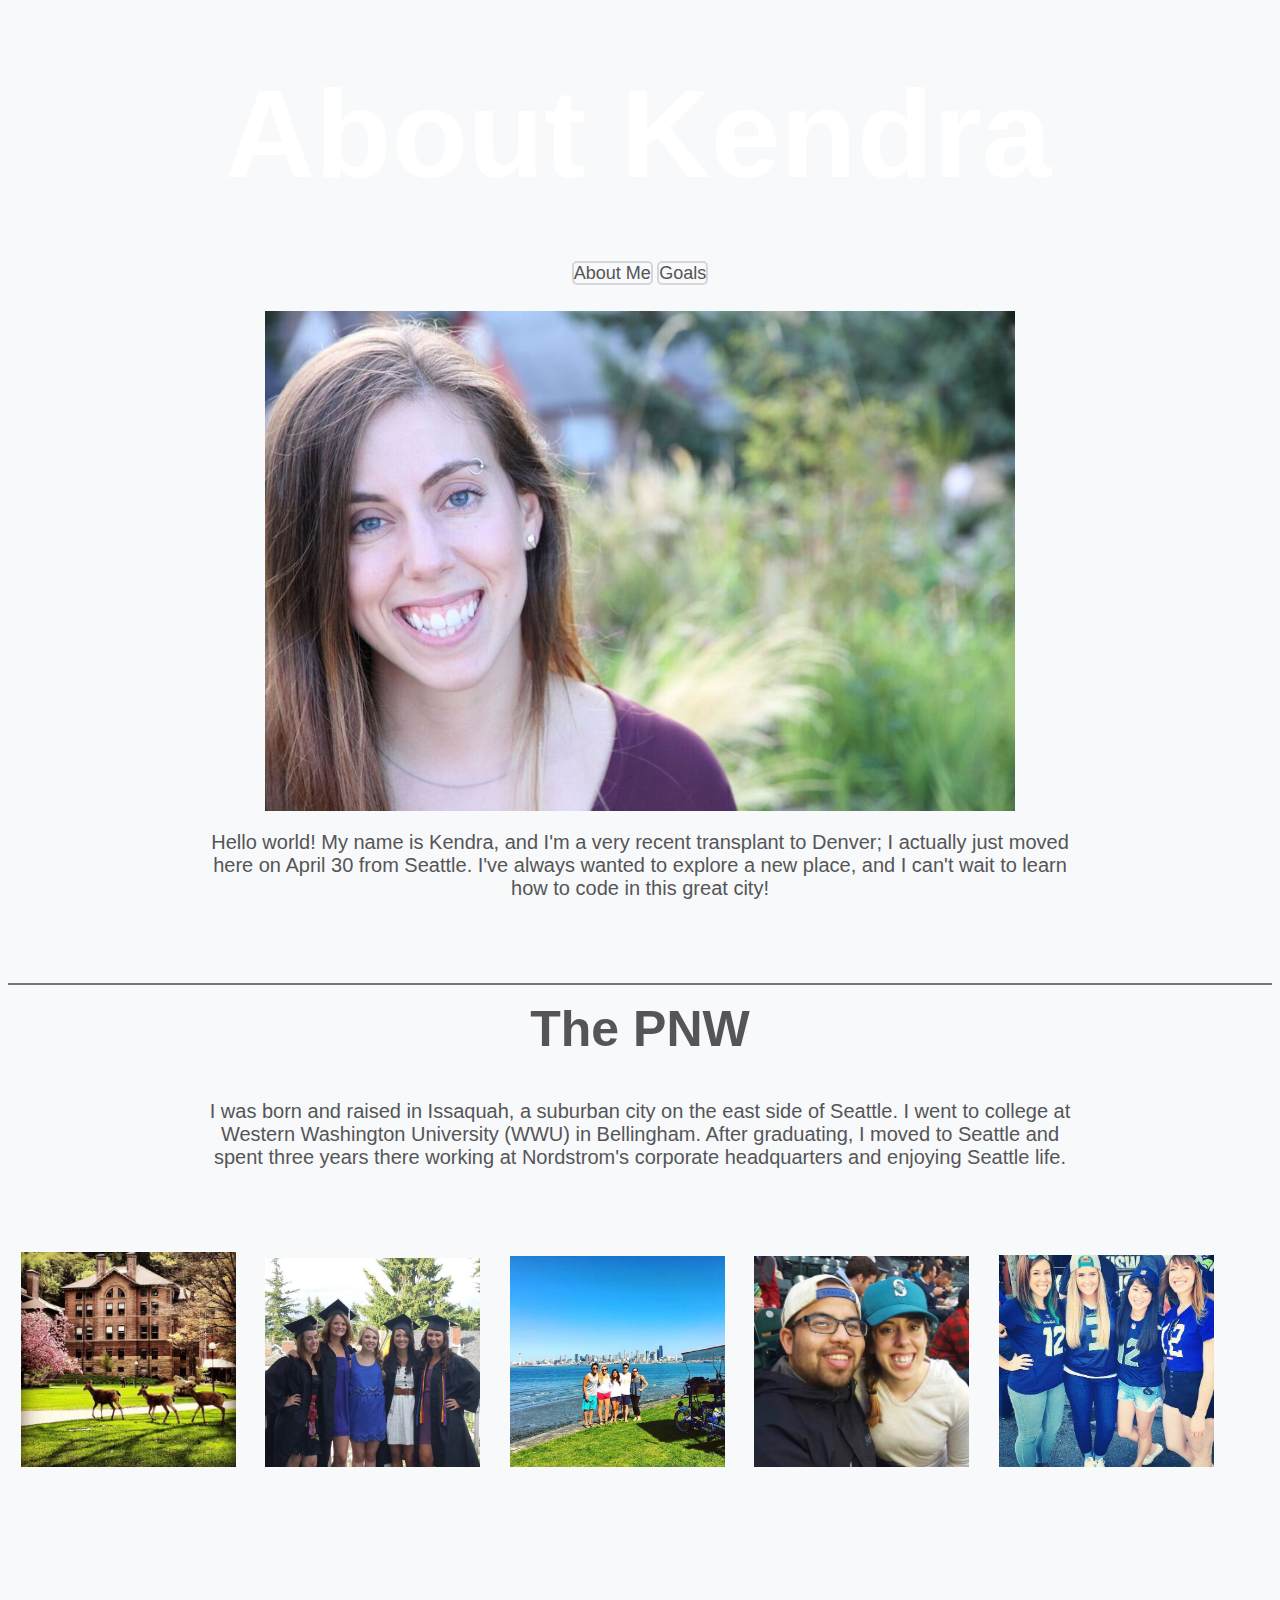
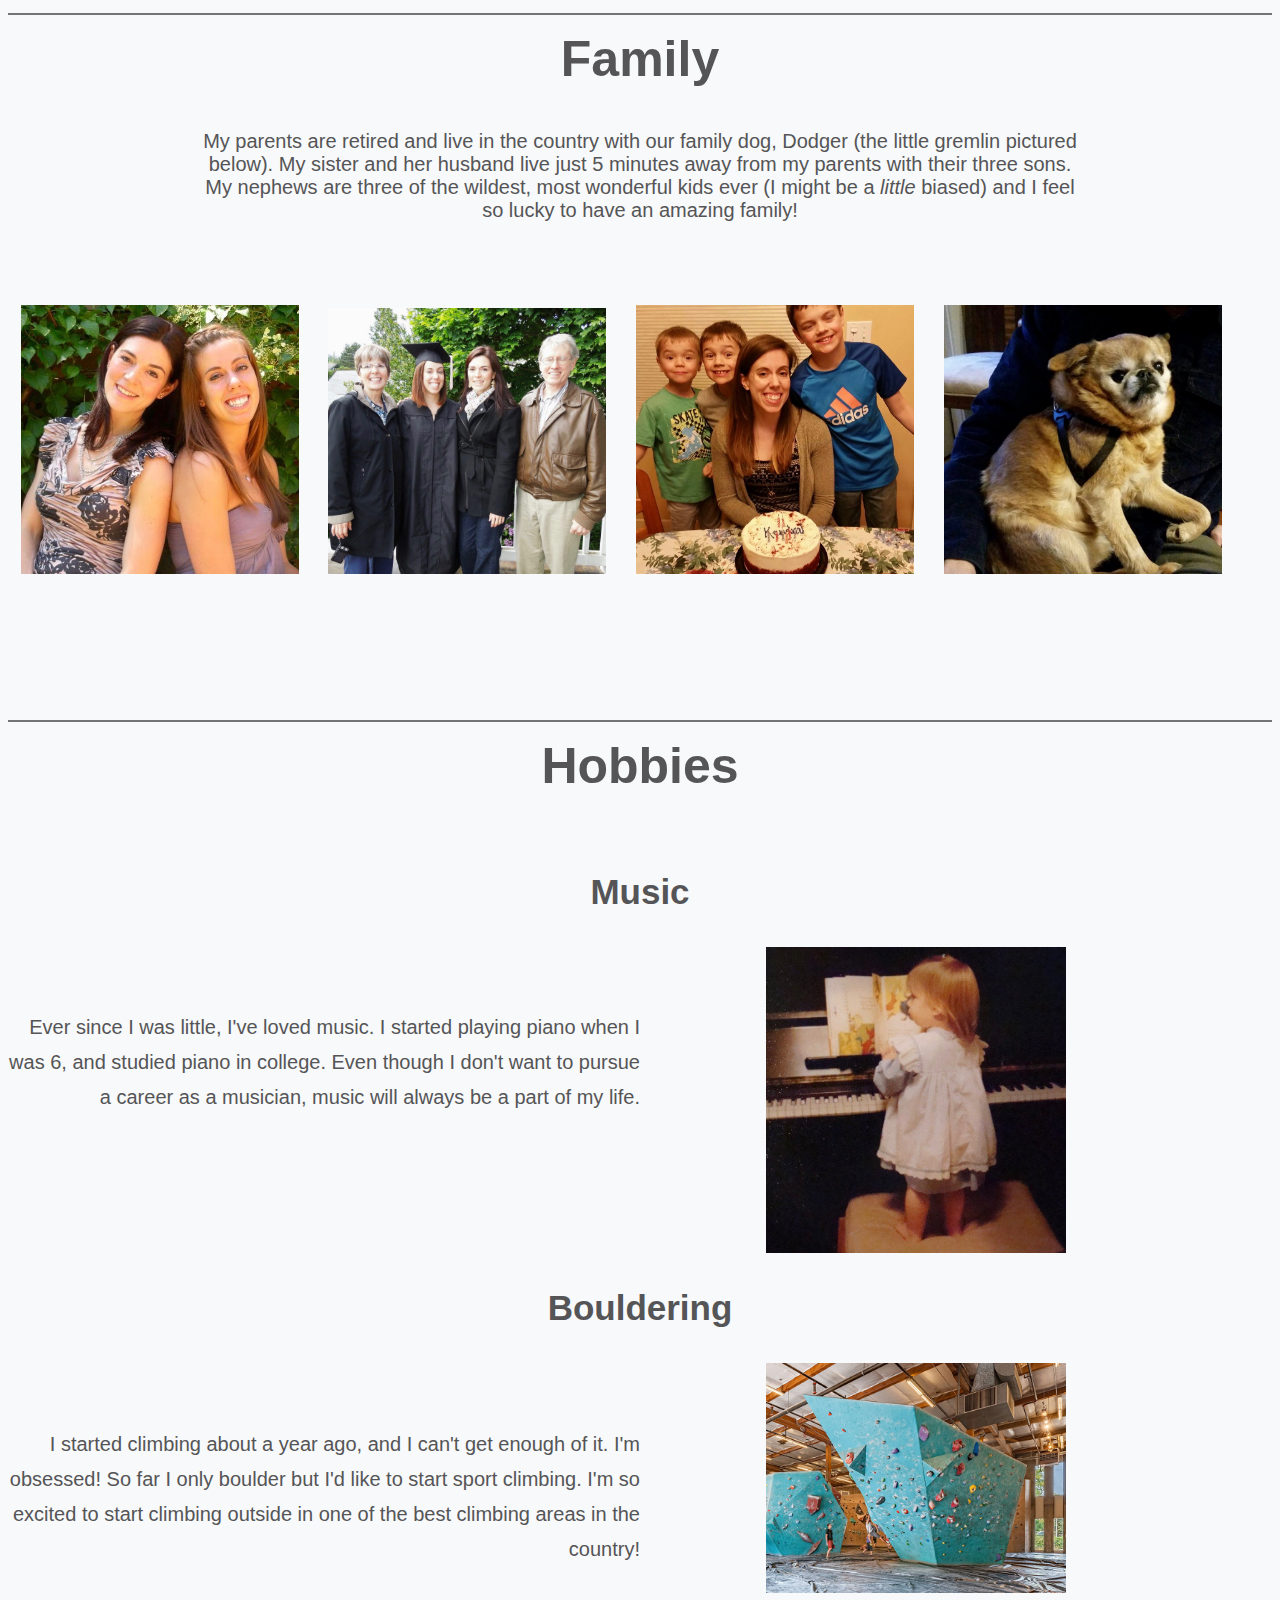
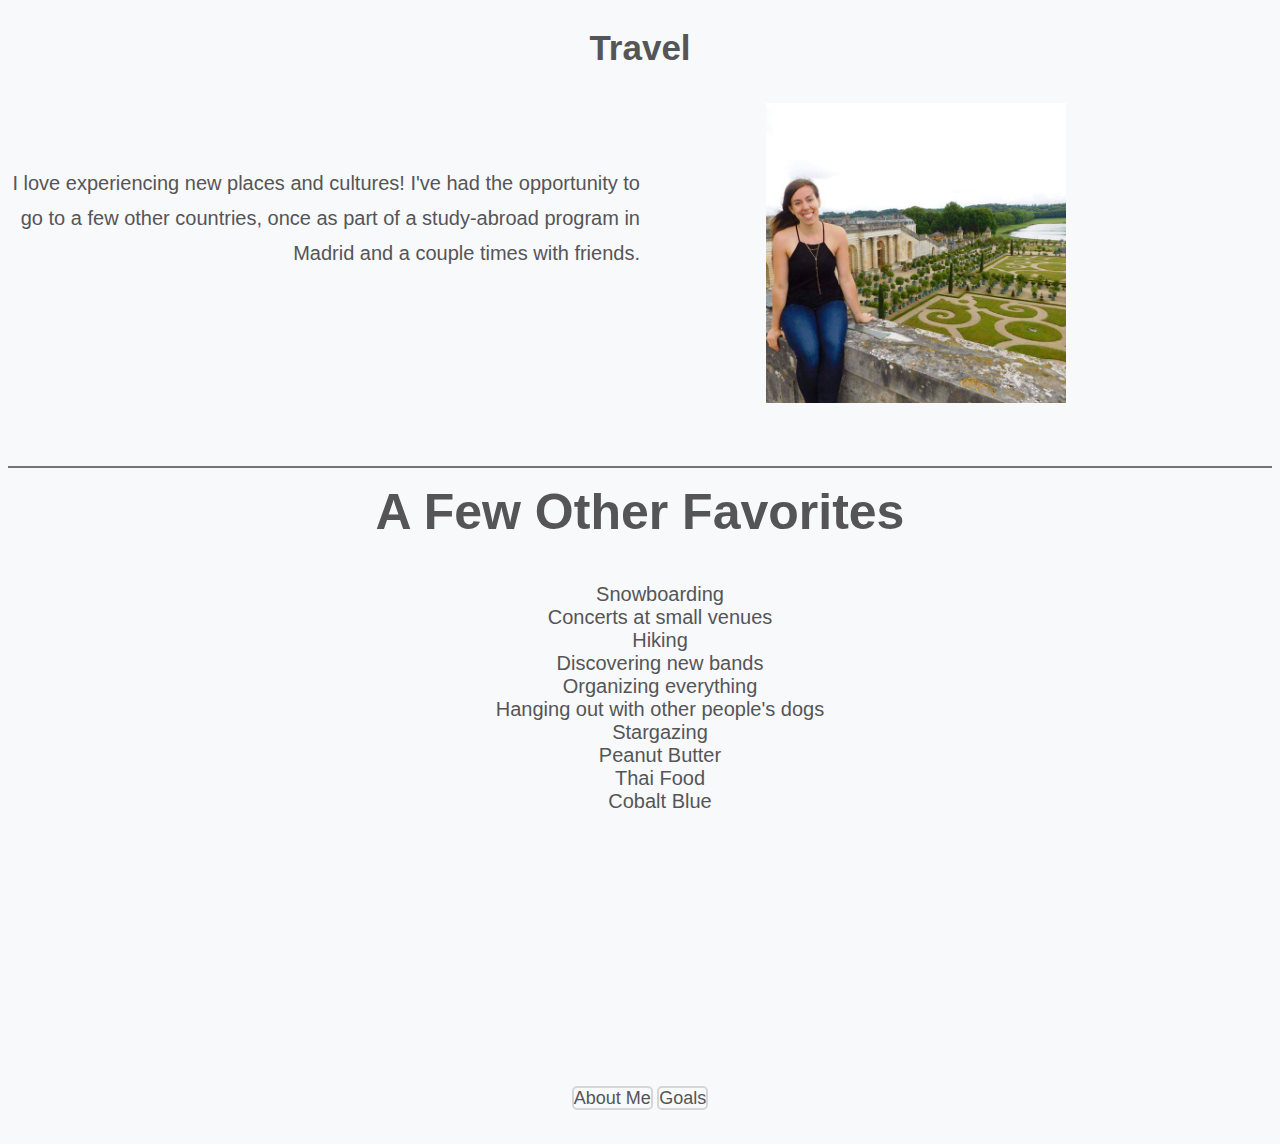
==== index.html @ 4c49a638 "Add Personal-Page files" ====
<!DOCTYPE html>
<html>
  <head>
    <title>About Kendra</title>
    <link rel="stylesheet" type="text/css" href="main.css">
    <meta charset="UTF-8">
  </head>
  <body>
    <div class="jumbotron">
      <h1>About Kendra</h1>
    </div>
    <div class="nav">
        <a class="nav-button" href="index.html">About Me</a>
        <a class="nav-button" href="goals.html">Goals</a>
    </div>
    <div class="container">
      <img id="me" src="photos/Kendra-2015.jpeg" alt="Me"/>
      <p>Hello world! My name is Kendra, and I'm a very recent transplant to <!--
      -->Denver; I actually just moved here on April 30 from Seattle. I've <!--
      -->always wanted to explore a new place, and I can't wait to learn how <!--
      -->to code in this great city!</p>
    </div>
    <div class="container">
      <h2>The PNW</h2>
        <p>I was born and raised in Issaquah, a suburban city on the east side <!--
        -->of Seattle. I went to college at Western Washington University (WWU) in <!--
        -->Bellingham. After graduating, I moved to Seattle and spent three <!--
        -->years there working at Nordstrom's corporate headquarters and enjoying Seattle life.</p>
      <div class="photos">
        <figure class="pnw">
          <img class="pnw-photos" src="photos/wwu-old-main.jpg" alt="WWU"/>
          <figcaption>WWU</figcaption>
        </figure>
        <figure class="pnw">
          <img class="pnw-photos" src="photos/friends-grad.jpg" alt="Graduating from WWU"/>
          <figcaption>Graduating from WWU</figcaption>
        </figure>
        <figure class="pnw">
          <img class="pnw-photos" src="photos/seattle-friends.jpg" alt="Friends in Seattle"/>
          <figcaption>Friends in Seattle</figcaption>
        </figure>
        <figure class="pnw">
          <img class="pnw-photos" src="photos/patrick.jpg" alt="Mariners Pride"/>
          <figcaption>Mariners Pride</figcaption>
        </figure>
        <figure class="pnw">
          <img class="pnw-photos" src="photos/seattle-hawks.jpg" alt="Go Hawks!"/>
          <figcaption>Go Hawks!</figcaption>
        </figure>
      </div>
    </div>
      <div class="container">
        <h2>Family</h2>
          <p>My parents are retired and live in the country <!--
          -->with our family dog, Dodger (the little gremlin pictured below). <!--
          -->My sister and her husband live just 5 minutes away from my parents <!--
          -->with their three sons. My nephews are three of the wildest, most <!--
          -->wonderful kids ever (I might be a <em>little</em> biased) and I <!--
          -->feel so lucky to have an amazing family!</p>
          <div class="photos">
              <figure class="fam">
                <img class="fam-photos" src="photos/fam-sid.jpg" alt="My Sister and I"/>
                <figcaption>My sister and I</figcaption>
              </figure>
              <figure class="fam">
                <img class="fam-photos" src="photos/fam-grad.jpg" alt="Celebrating"/>
                <figcaption>The fam celebrating graduation</figcaption>
              </figure>
              <figure class="fam">
                <img class="fam-photos" src="photos/fam-boys.jpg" alt="Nephews"/>
                <figcaption>My nephews</figcaption>
              </figure>
              <figure class="fam">
                <img class="fam-photos" src="photos/dodger.jpg" alt="Dodger"/>
                <figcaption>Dodger the Gremlin dog</figcaption>
              </figure>
            </div>
          </div>
    <div class="container">
      <h2>Hobbies</h2>
        <h3>Music</h3>
          <div class="hobby">Ever since I was little, I've loved music. I started playing <!--
          -->piano when I was 6, and studied piano in college. Even though <!--
          -->I don't want to pursue a career as a musician, music will always <!--
          -->be a part of my life.
          </div>
          <img class="hobby-photos" id="piano-baby" src="photos/piano-baby.jpg" alt="Music"/>
        <h3>Bouldering</h3>
          <div class="hobby">I started climbing about a year ago, and I can't get enough of <!--
          -->it. I'm obsessed! So far I only boulder but I'd like to start <!--
          -->sport climbing. I'm so excited to start climbing outside in <!--
          -->one of the best climbing areas in the country!
          </div>
          <img class="hobby-photos" src="photos/bouldering.jpg" alt="Bouldering"/>
        <h3>Travel</h3>
          <div class="hobby">I love experiencing new places and cultures! I've had the <!--
          -->opportunity to go to a few other countries, once as part of <!--
          -->a study-abroad program in Madrid and a couple times with friends.
          </div>
          <img class="hobby-photos" src="photos/travel.jpg" alt="Travel"/>
    </div>
    <div class="container">
    <h2>A Few Other Favorites</h2>
      <ul>
        <li>Snowboarding</li>
        <li>Concerts at small venues</li>
        <li>Hiking</li>
        <li>Discovering new bands</li>
        <li>Organizing everything</li>
        <li>Hanging out with other people's dogs</li>
        <li>Stargazing</li>
        <li>Peanut Butter</li>
        <li>Thai Food</li>
        <li>Cobalt Blue</li>
      </ul>
    </div>
    <div class="nav">
      <a class="nav-button" href="index.html">About Me</a>
      <a class="nav-button" href="goals.html">Goals</a>
    </div>
    <script src="jquery-1.12.3.js"></script>
    <script src="main.js"></script>
  </body>
</html>
---- main.css ----
* {
  font-family: Calibri, Candara, Segoe, Segoe UI, Optima, Arial, sans-serif;
  color: #555557;
  background-color: #f8f9fa;
}

h1 {
  text-align: center;
  font-size: 125px;
  color: white;
  margin-top: 5%;
  background: none;
}

.container {
  position: relative;
  width: 100%;
  float: left;
  margin-top: 0;
}

.jumbotron {
  background-image: url(http://img10.deviantart.net/b812/i/2005/059/b/f/seattle_skyline_panorama_by_goletaal.jpg);
  z-index: 10;
  position: fixed;
  width: 100%;
  height: 250px;
  margin-left: -10px;
  margin-top: -10px;
  border-bottom: 10px solid;
  border-color: #f8f9fa;
}

.nav {
  display: inline-block;
  position: relative;
  text-align: center;
  z-index: 9;
  margin-top: 255px;
  width: 100%;
  height: 40px;
  border-bottom: 8px solid;
  border-color: #f8f9fa;
}

.nav-button {
  display: inline;
  width: 100px;
  border: 2px solid #d6d6d9;
  border-radius: 5px;
  background-color: #f8f9fa;
  font-size: 18px;
}

a {
  text-decoration: none;
}

#me {
  display: block;
  margin: auto;
  height: 500px;
}

h2 {
  text-align: center;
  font-size: 50px;
  border-top: 2px solid #747475;
  padding-top: 15px;
  margin-top: 5%;
}

h3 {
  font-size: 35px;
}

p {
  text-align: center;
  font-size: 20px;
  margin-left: 15%;
  margin-right: 15%;
}

figure {
  display: inline-block;
  padding-top: 5%;
  padding-bottom: 5%;
  margin-left: 0;
  margin-right: 0;
  margin-top: 0;
}

figcaption {
  text-align: center;
  display: none;
}

.pnw {
  width: 17%;
  margin-left: 1%;
  margin-right: 1%;
}

.pnw-photos {
  width: 100%;
}

.fam {
  width: 22%;
  margin-left: 1%;
  margin-right: 1%;
}

.fam-photos {
  width: 100%;
}

.hobby {
  display: block;
  width: 50%;
  position: relative;
  float: left;
  line-height: 35px;
  font-size: 20px;
  margin-top: 5%;
  text-align: right;
  overflow: hidden;
}

.hobby-photos {
  display: block;
  width: 50%;
  position: relative;
  float: left;
  margin-left: 10%;
  max-width: 300px;
}

h3 {
  text-align: center;
  width: 100%;
  position: relative;
  float: left;
}

ul {
  list-style-type: none;
  text-align: center;
  font-size: 20px;
}

@media (max-width: 800px) {
  h1 {
    font-size: 70px;
  }
  .hobby, .hobby-photos, .pnw {
    width: 100%;
  }
}
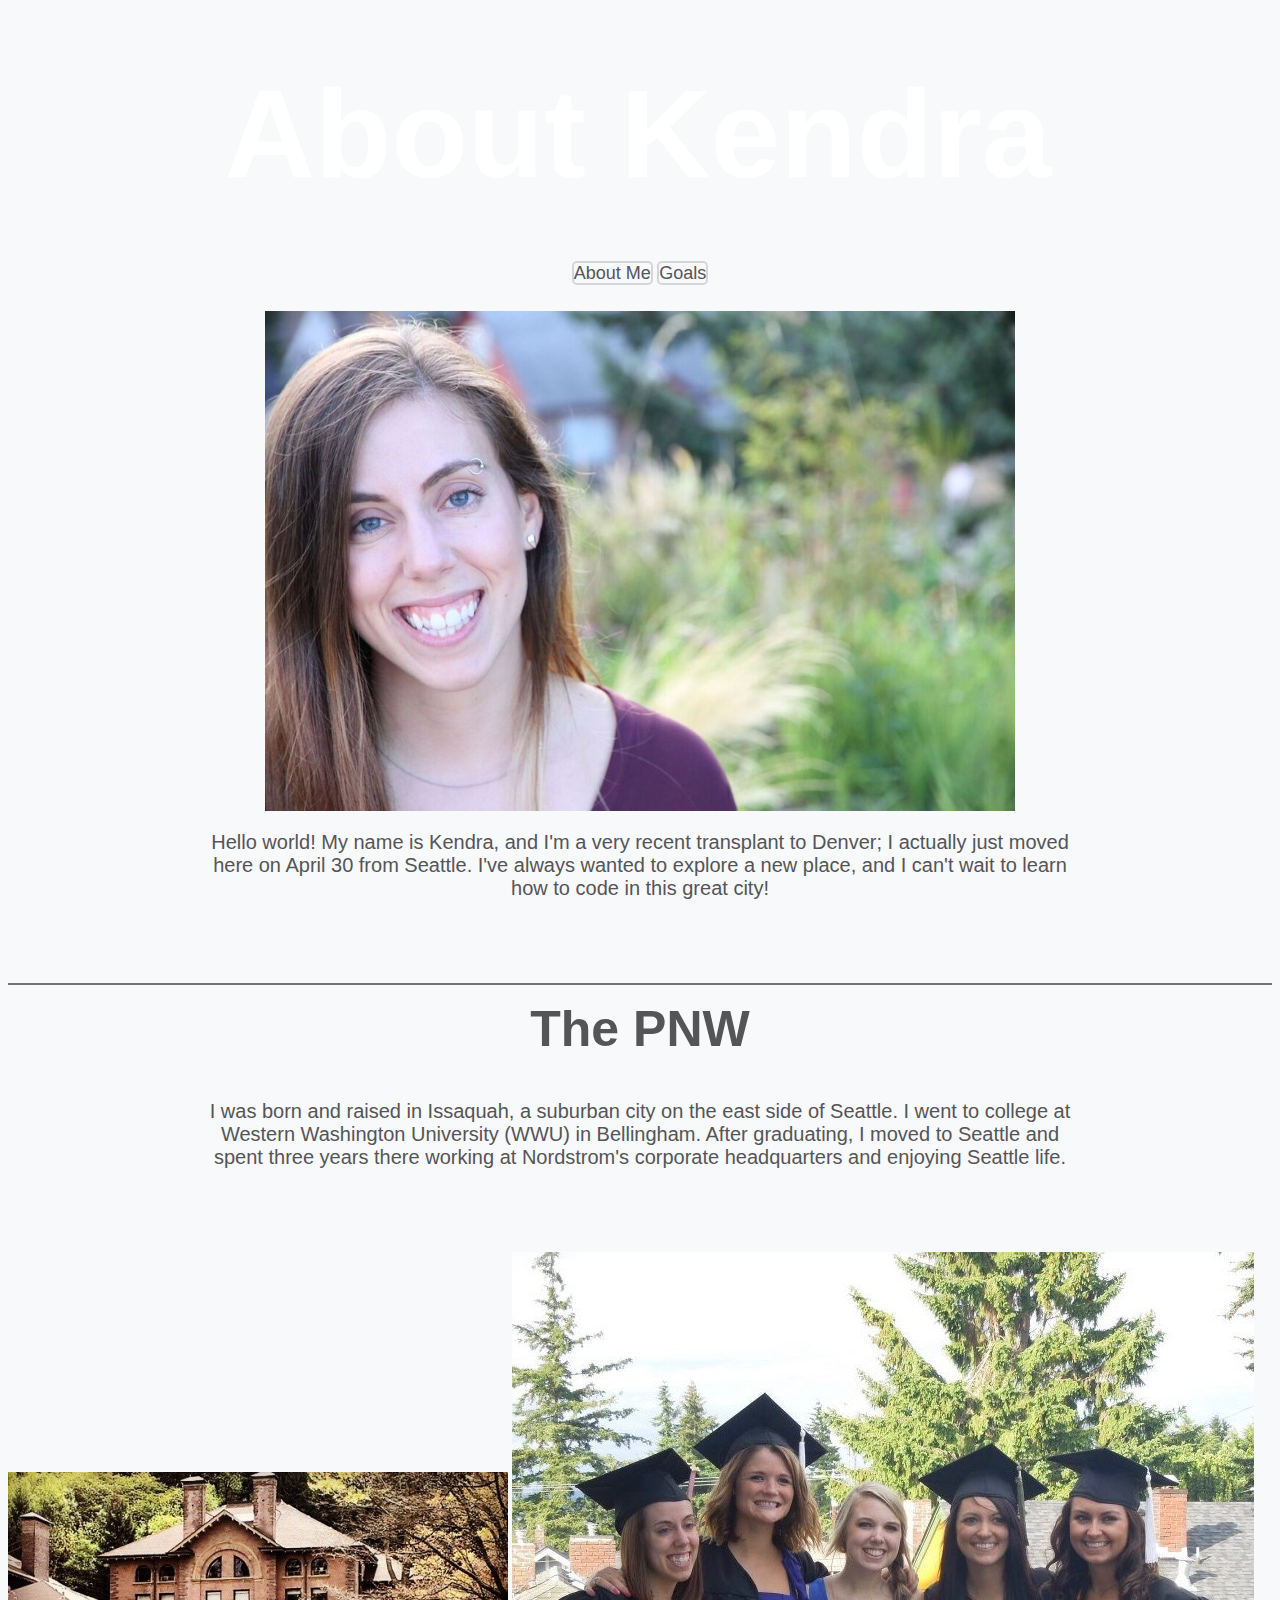
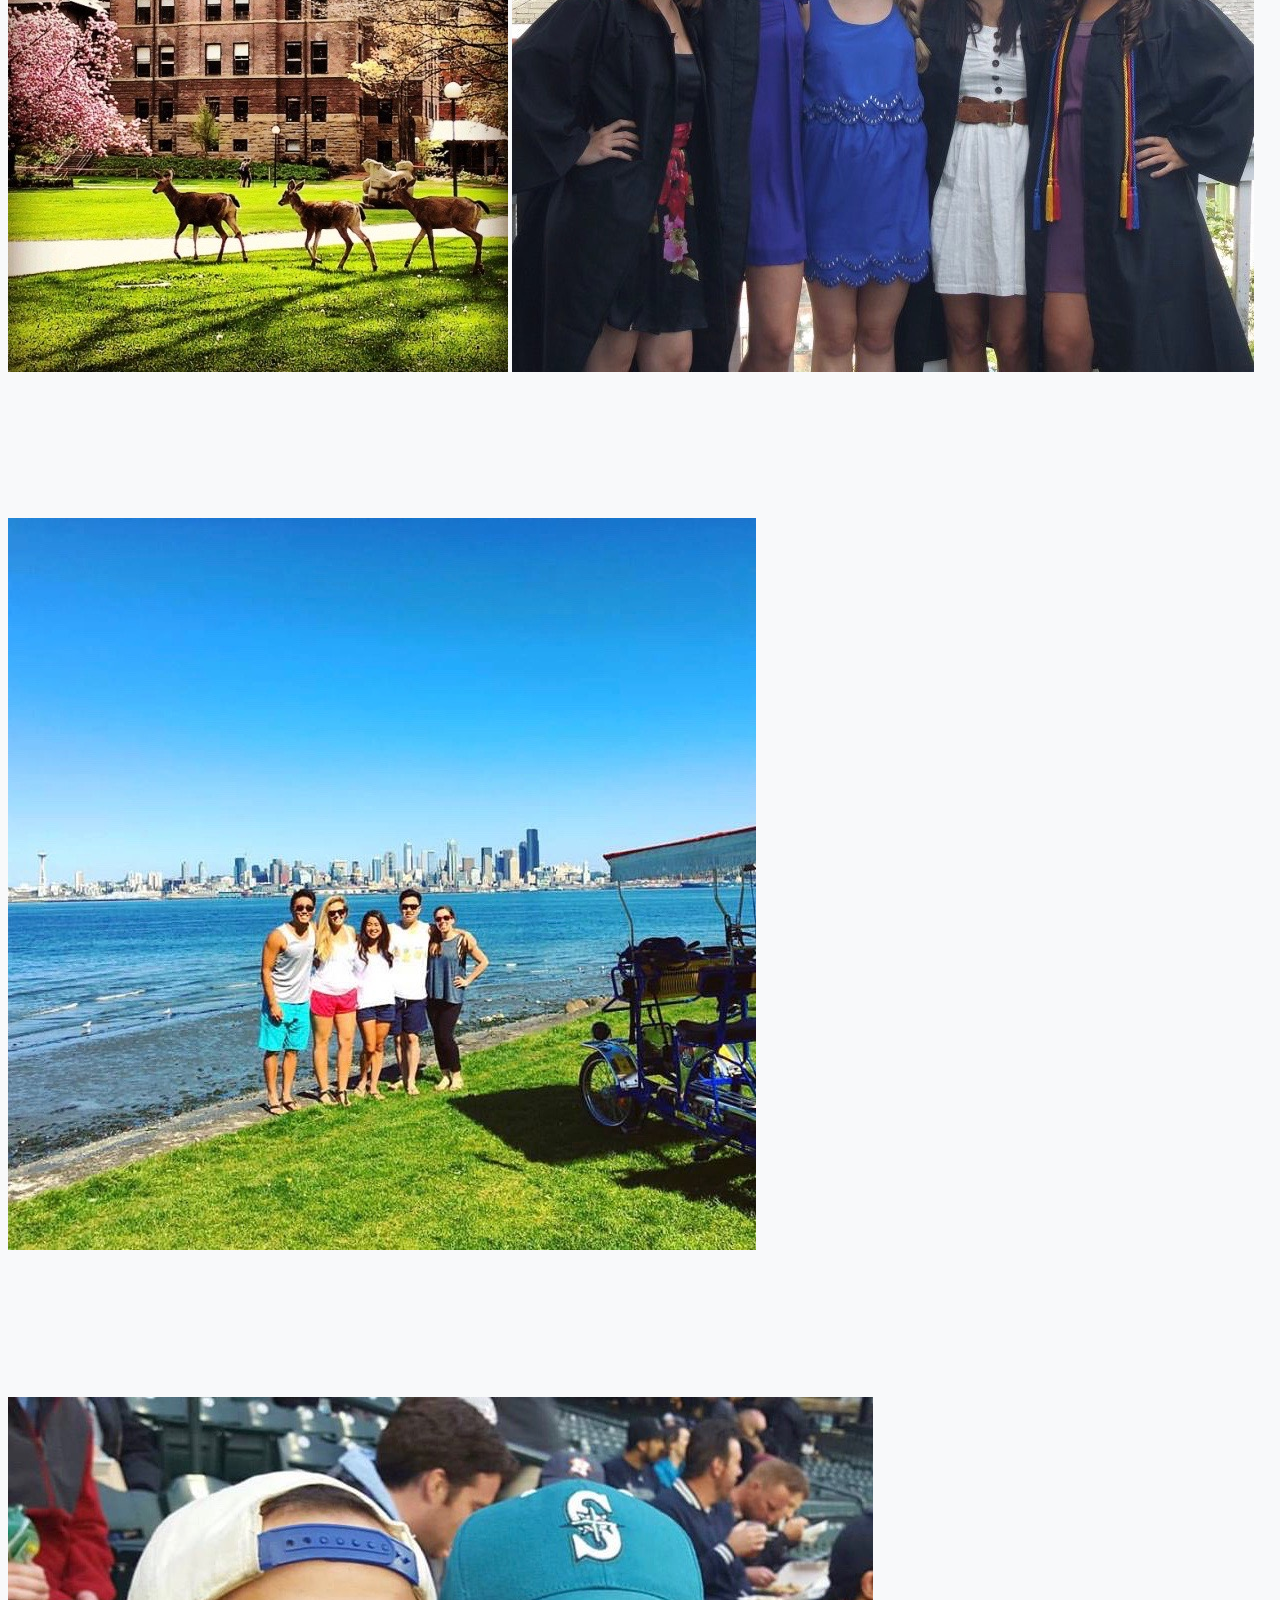
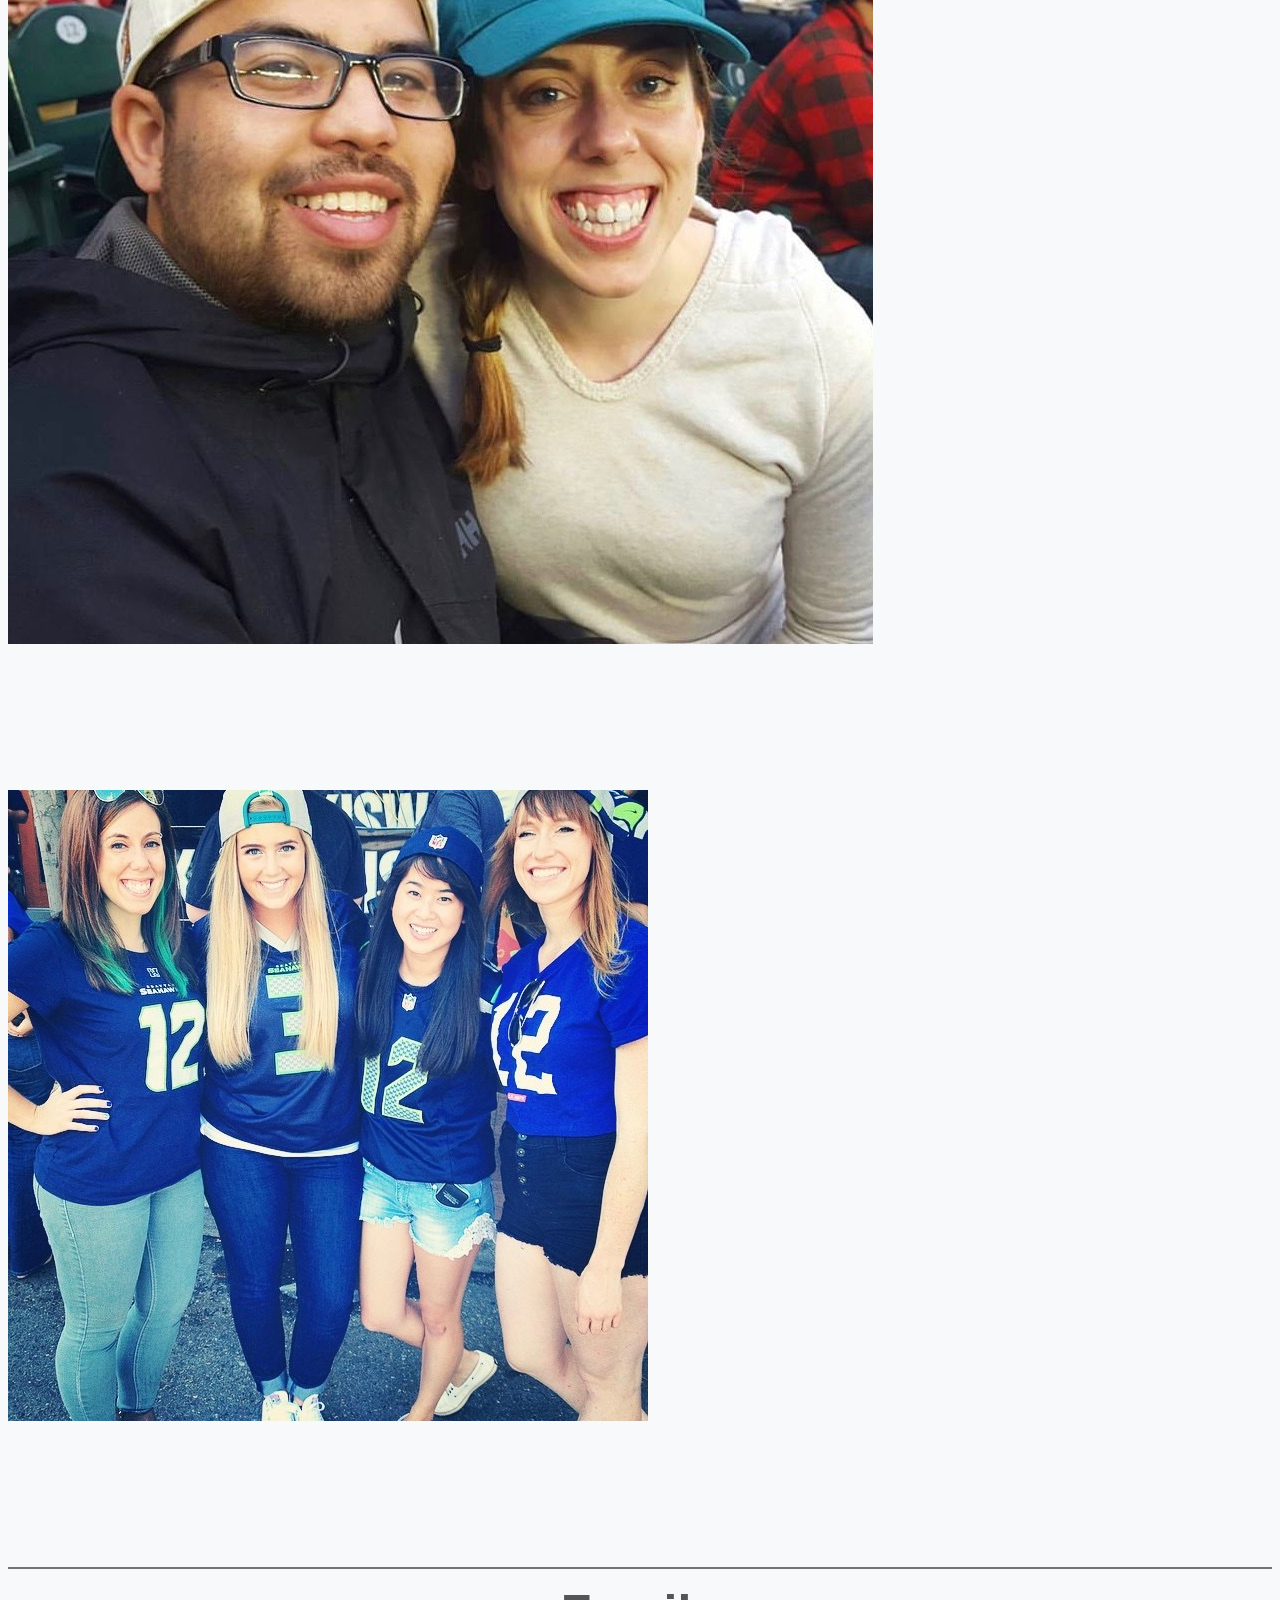
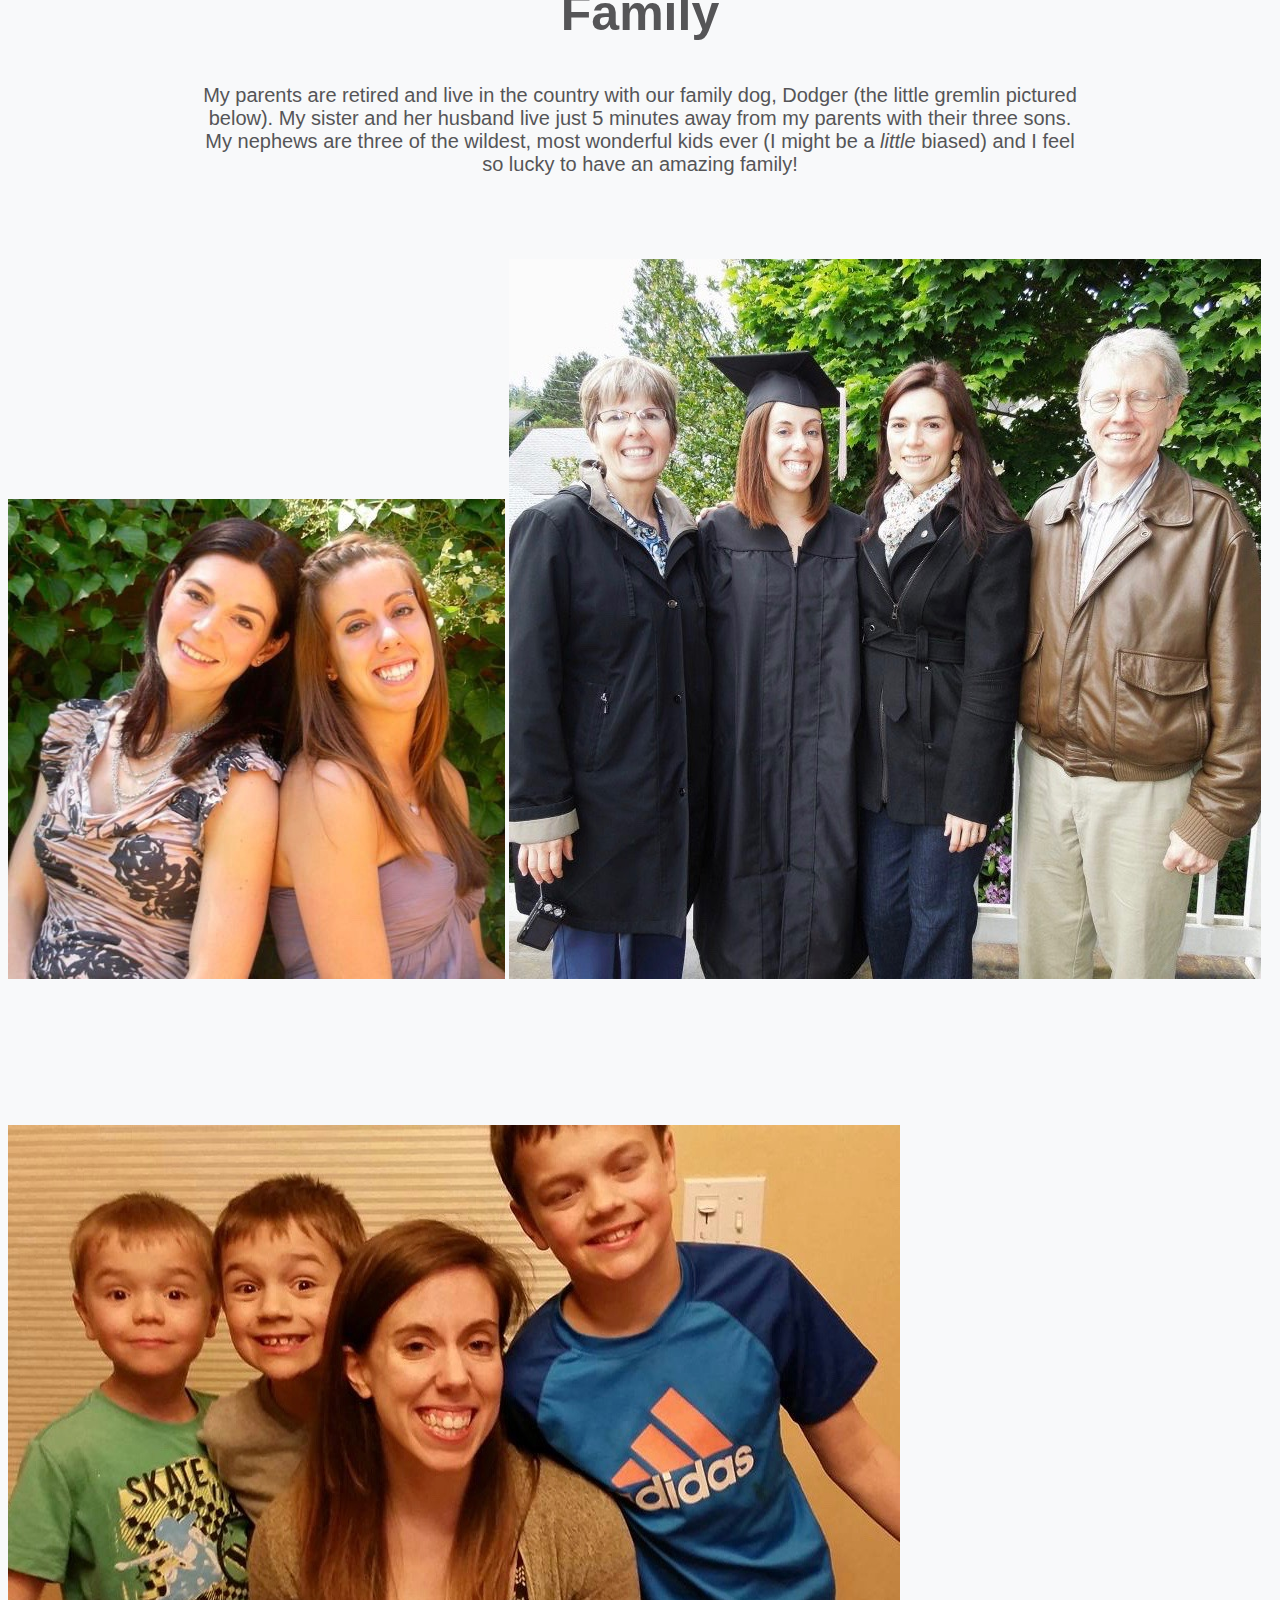
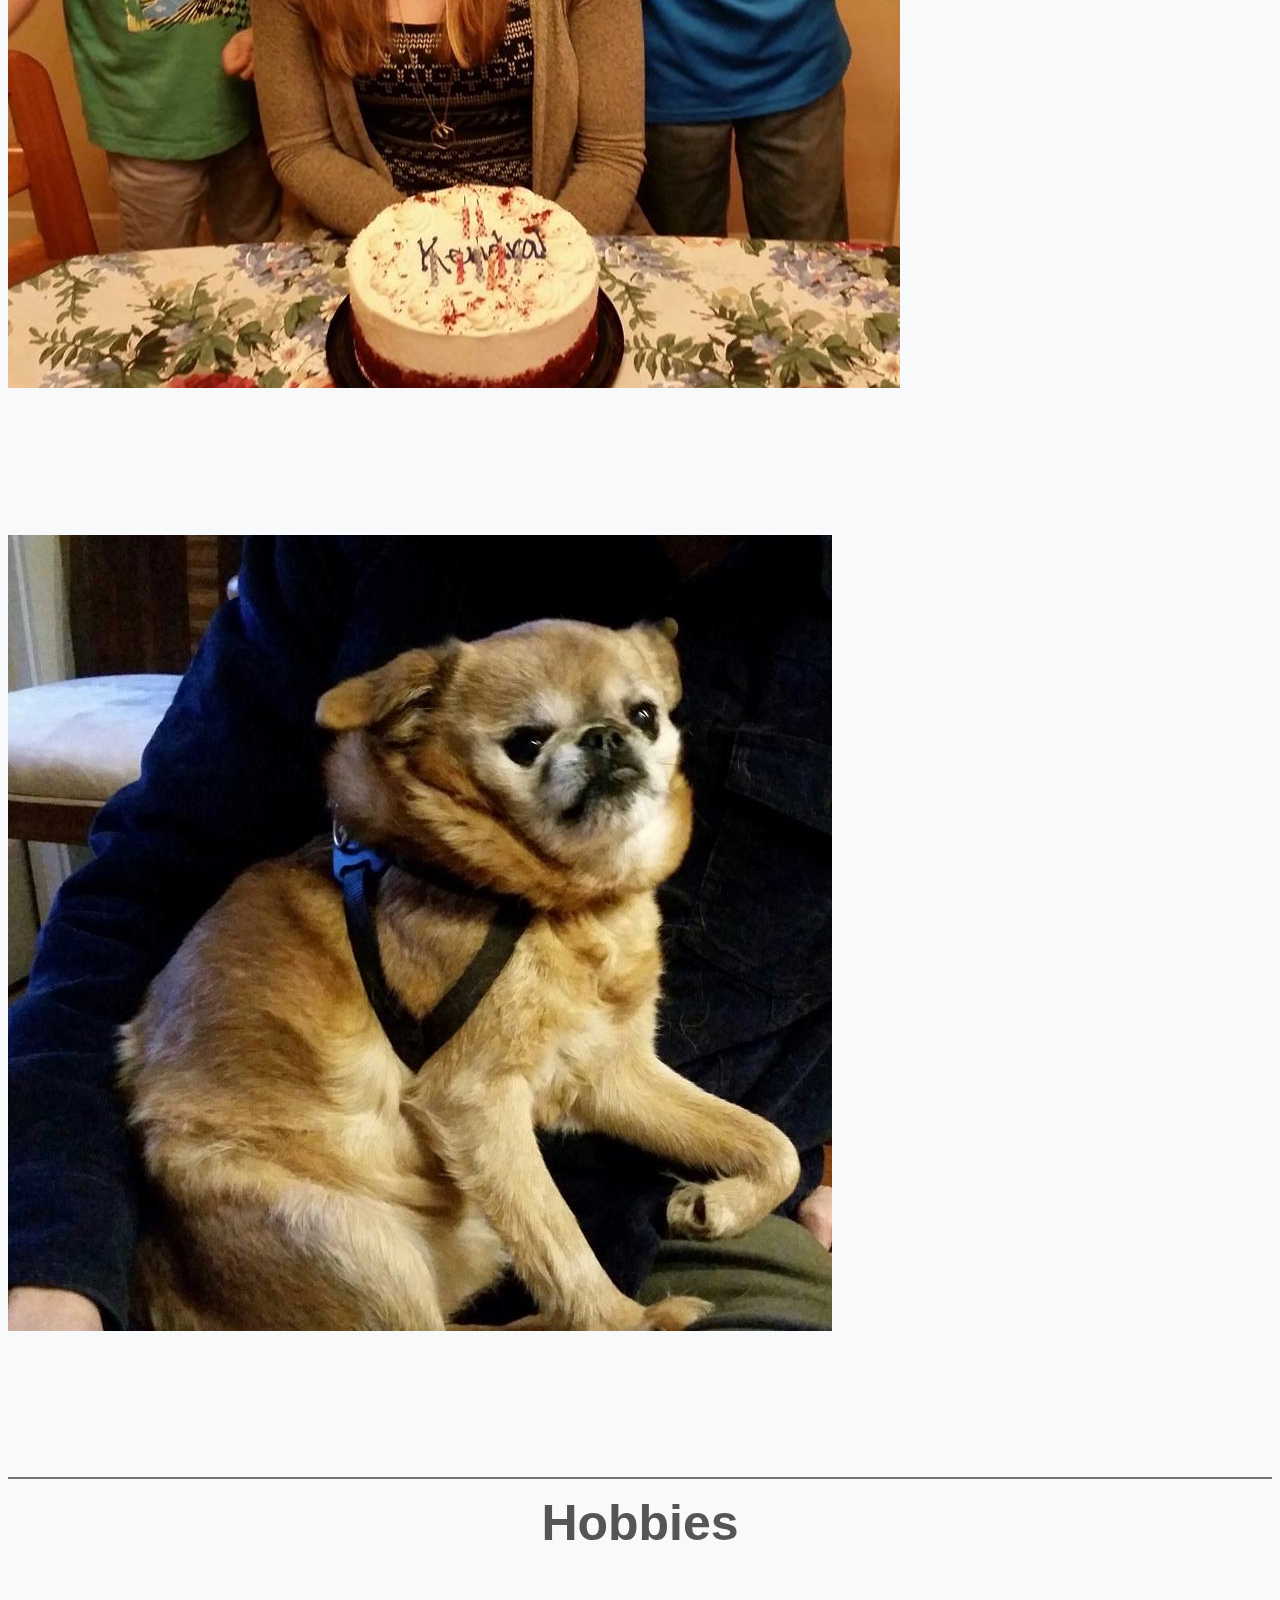
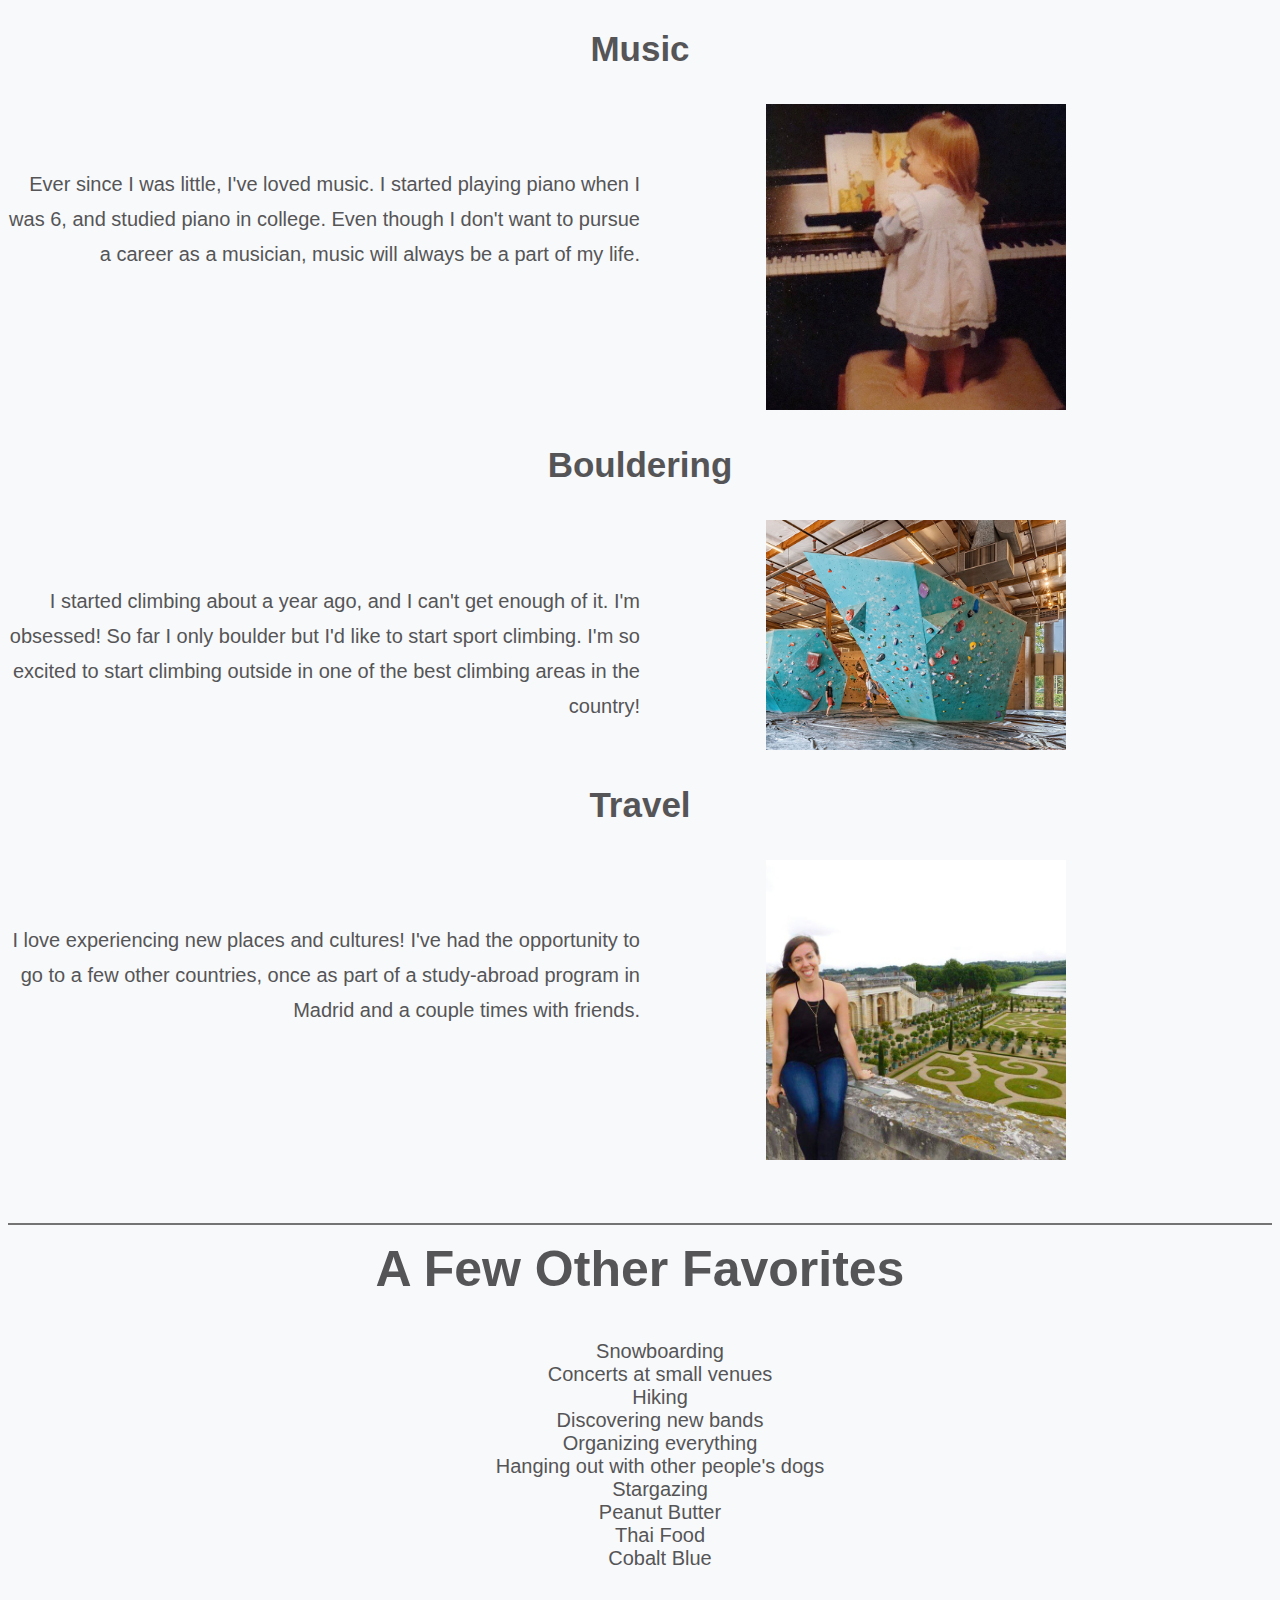
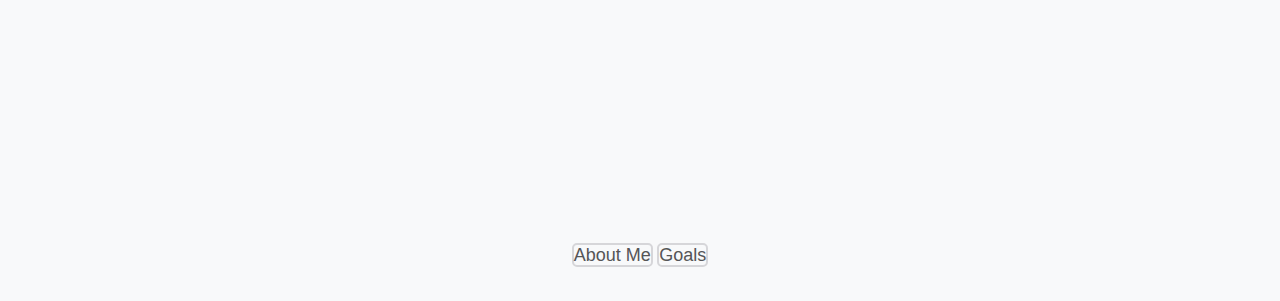
==== commit 37c8dd49: "Update jQuery" ====
--- a/index.html
+++ b/index.html
@@ -4,6 +4,8 @@
     <title>About Kendra</title>
     <link rel="stylesheet" type="text/css" href="main.css">
     <meta charset="UTF-8">
+    <script src="jquery-1.12.3.js"></script>
+    <link rel="stylesheet" type="text/javascript" href="main.js">
   </head>
   <body>
     <div class="jumbotron">
@@ -27,25 +29,25 @@
         -->Bellingham. After graduating, I moved to Seattle and spent three <!--
         -->years there working at Nordstrom's corporate headquarters and enjoying Seattle life.</p>
       <div class="photos">
-        <figure class="pnw">
+        <figure>
           <img class="pnw-photos" src="photos/wwu-old-main.jpg" alt="WWU"/>
-          <figcaption>WWU</figcaption>
+          <figcaption class="pnwcap">WWU</figcaption>
         </figure>
-        <figure class="pnw">
+        <figure>
           <img class="pnw-photos" src="photos/friends-grad.jpg" alt="Graduating from WWU"/>
-          <figcaption>Graduating from WWU</figcaption>
+          <figcaption class="pnwcap">Graduating from WWU</figcaption>
         </figure>
-        <figure class="pnw">
+        <figure>
           <img class="pnw-photos" src="photos/seattle-friends.jpg" alt="Friends in Seattle"/>
-          <figcaption>Friends in Seattle</figcaption>
+          <figcaption class="pnwcap">Friends in Seattle</figcaption>
         </figure>
-        <figure class="pnw">
+        <figure>
           <img class="pnw-photos" src="photos/patrick.jpg" alt="Mariners Pride"/>
-          <figcaption>Mariners Pride</figcaption>
+          <figcaption class="pnwcap">Mariners Pride</figcaption>
         </figure>
-        <figure class="pnw">
+        <figure>
           <img class="pnw-photos" src="photos/seattle-hawks.jpg" alt="Go Hawks!"/>
-          <figcaption>Go Hawks!</figcaption>
+          <figcaption class="pnwcap">Go Hawks!</figcaption>
         </figure>
       </div>
     </div>
@@ -58,19 +60,19 @@
           -->wonderful kids ever (I might be a <em>little</em> biased) and I <!--
           -->feel so lucky to have an amazing family!</p>
           <div class="photos">
-              <figure class="fam">
+              <figure>
                 <img class="fam-photos" src="photos/fam-sid.jpg" alt="My Sister and I"/>
                 <figcaption>My sister and I</figcaption>
               </figure>
-              <figure class="fam">
+              <figure>
                 <img class="fam-photos" src="photos/fam-grad.jpg" alt="Celebrating"/>
                 <figcaption>The fam celebrating graduation</figcaption>
               </figure>
-              <figure class="fam">
+              <figure>
                 <img class="fam-photos" src="photos/fam-boys.jpg" alt="Nephews"/>
                 <figcaption>My nephews</figcaption>
               </figure>
-              <figure class="fam">
+              <figure>
                 <img class="fam-photos" src="photos/dodger.jpg" alt="Dodger"/>
                 <figcaption>Dodger the Gremlin dog</figcaption>
               </figure>
@@ -84,7 +86,7 @@
           -->I don't want to pursue a career as a musician, music will always <!--
           -->be a part of my life.
           </div>
-          <img class="hobby-photos" id="piano-baby" src="photos/piano-baby.jpg" alt="Music"/>
+          <img class="hobby-photos" src="photos/piano-baby.jpg" alt="Music"/>
         <h3>Bouldering</h3>
           <div class="hobby">I started climbing about a year ago, and I can't get enough of <!--
           -->it. I'm obsessed! So far I only boulder but I'd like to start <!--
@@ -118,7 +120,5 @@
       <a class="nav-button" href="index.html">About Me</a>
       <a class="nav-button" href="goals.html">Goals</a>
     </div>
-    <script src="jquery-1.12.3.js"></script>
-    <script src="main.js"></script>
   </body>
 </html>
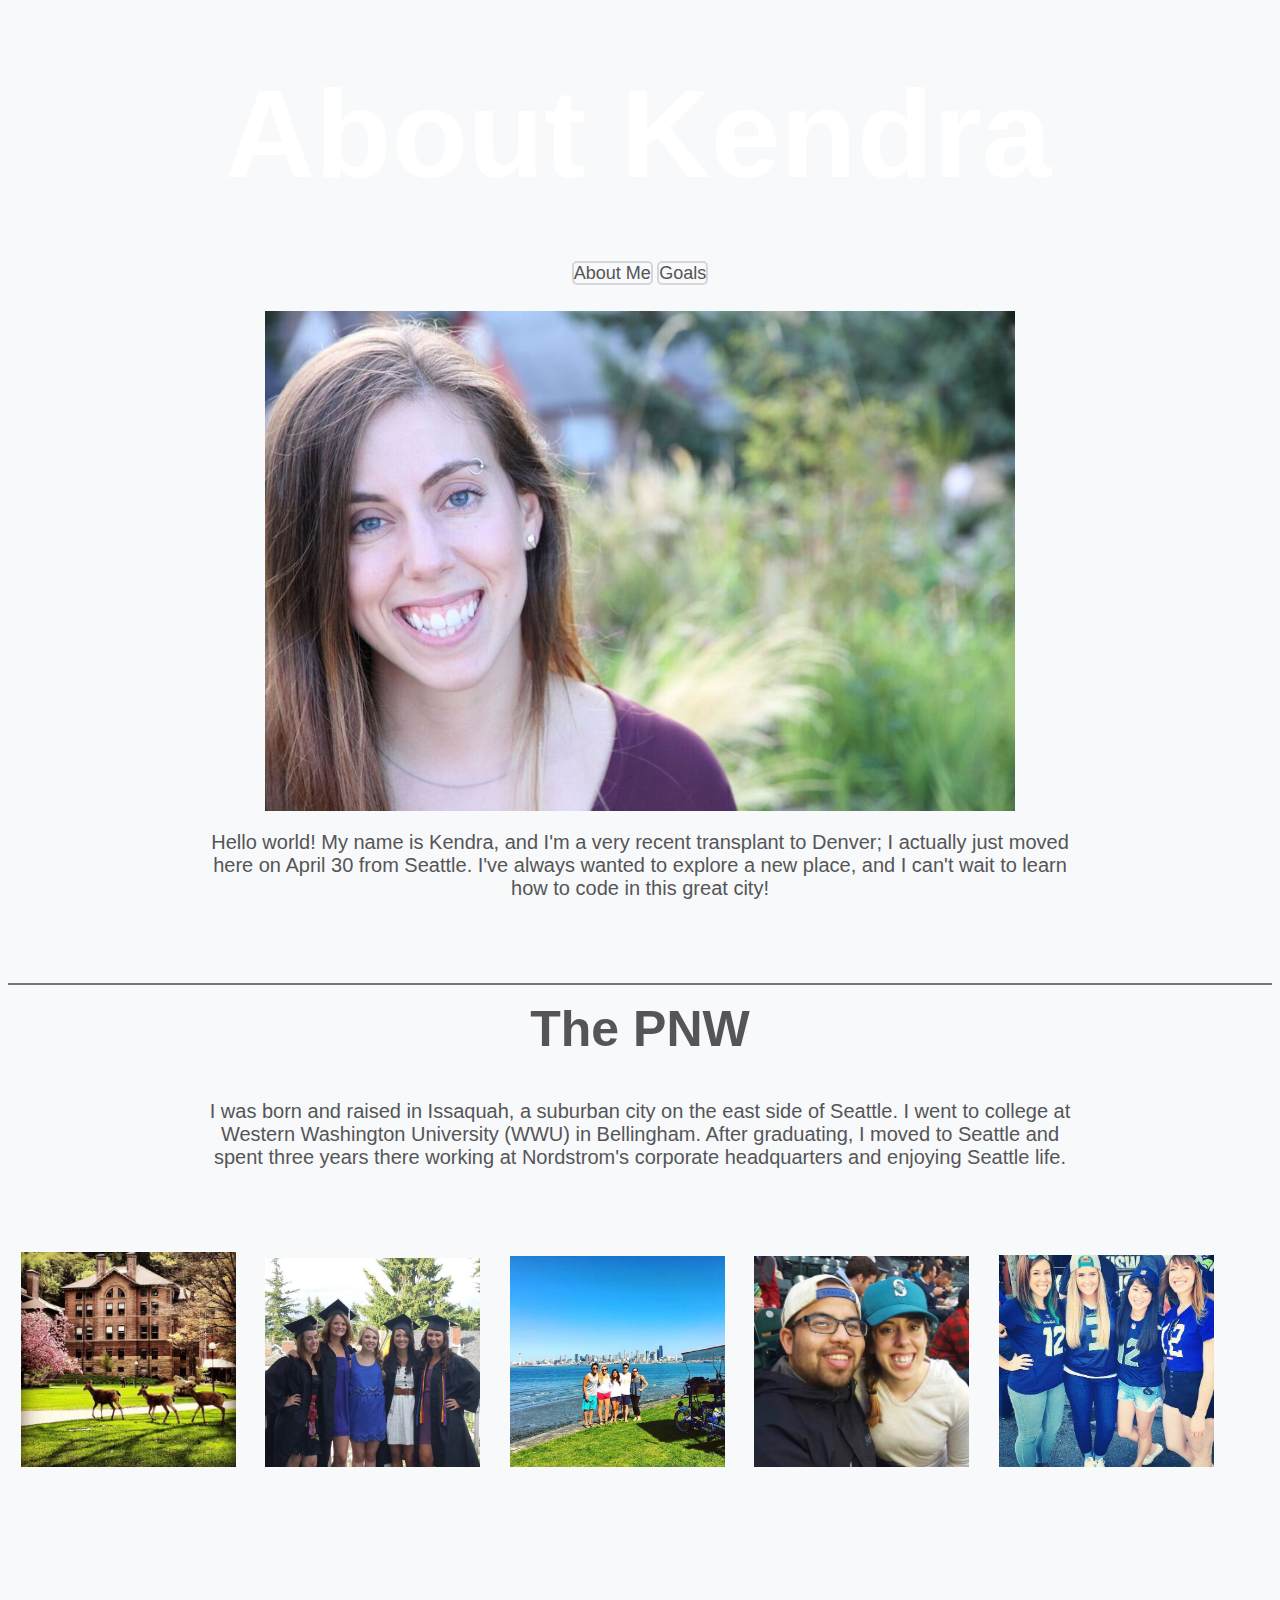
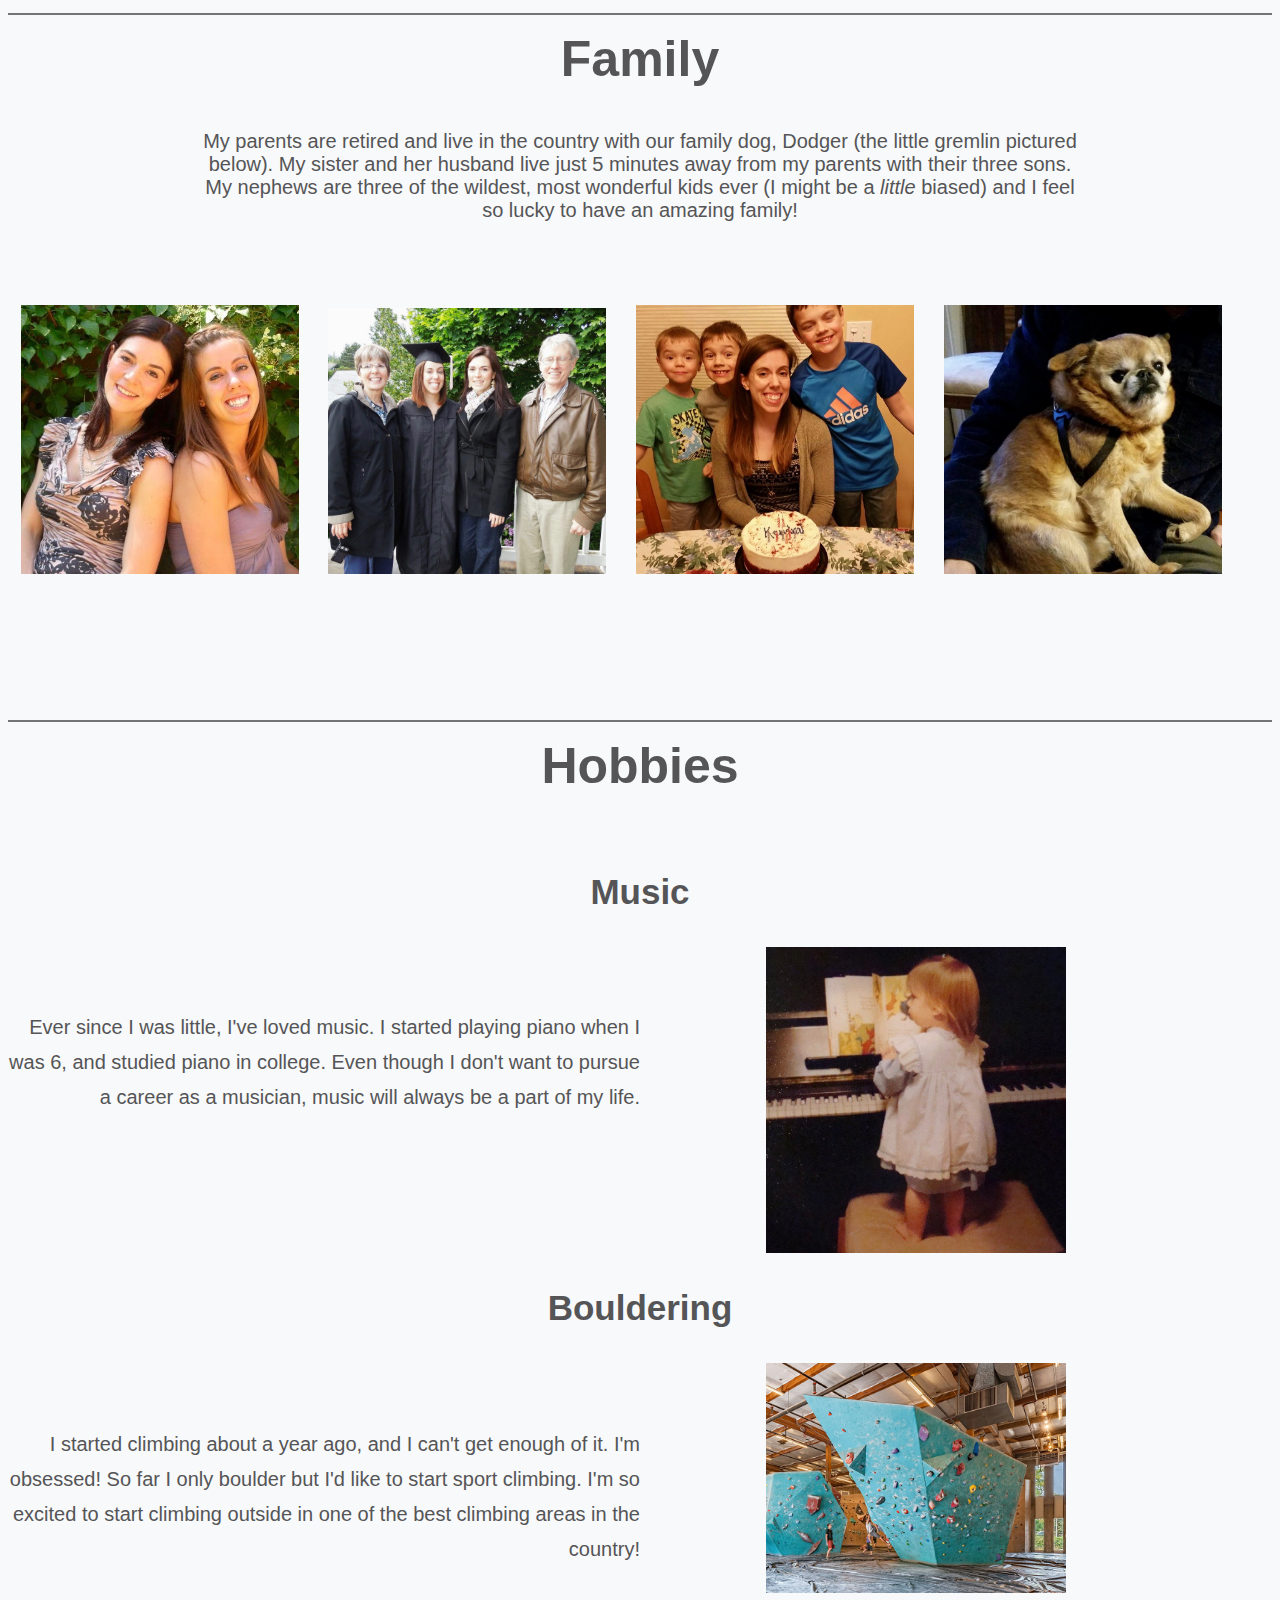
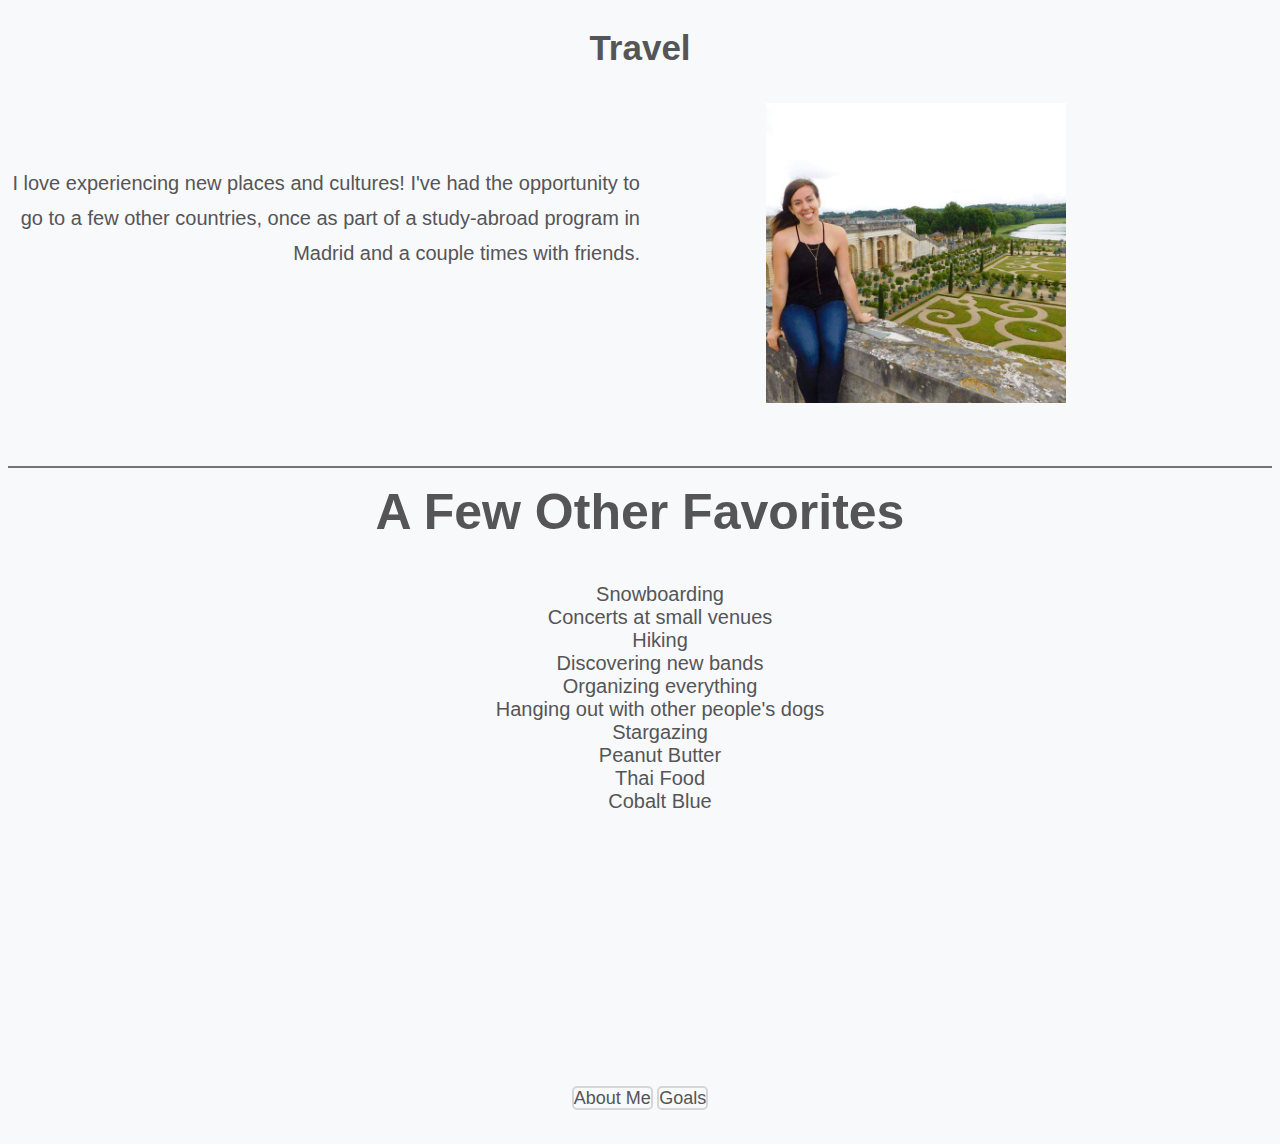
==== commit 3039cffa: "Add figure classes" ====
--- a/index.html
+++ b/index.html
@@ -5,7 +5,7 @@
     <link rel="stylesheet" type="text/css" href="main.css">
     <meta charset="UTF-8">
     <script src="jquery-1.12.3.js"></script>
-    <link rel="stylesheet" type="text/javascript" href="main.js">
+    <script type="text/javascript" src="main.js"></script>
   </head>
   <body>
     <div class="jumbotron">
@@ -29,23 +29,23 @@
         -->Bellingham. After graduating, I moved to Seattle and spent three <!--
         -->years there working at Nordstrom's corporate headquarters and enjoying Seattle life.</p>
       <div class="photos">
-        <figure>
+        <figure class="pnw">
           <img class="pnw-photos" src="photos/wwu-old-main.jpg" alt="WWU"/>
           <figcaption class="pnwcap">WWU</figcaption>
         </figure>
-        <figure>
+        <figure class="pnw">
           <img class="pnw-photos" src="photos/friends-grad.jpg" alt="Graduating from WWU"/>
           <figcaption class="pnwcap">Graduating from WWU</figcaption>
         </figure>
-        <figure>
+        <figure class="pnw">
           <img class="pnw-photos" src="photos/seattle-friends.jpg" alt="Friends in Seattle"/>
           <figcaption class="pnwcap">Friends in Seattle</figcaption>
         </figure>
-        <figure>
+        <figure class="pnw">
           <img class="pnw-photos" src="photos/patrick.jpg" alt="Mariners Pride"/>
           <figcaption class="pnwcap">Mariners Pride</figcaption>
         </figure>
-        <figure>
+        <figure class="pnw">
           <img class="pnw-photos" src="photos/seattle-hawks.jpg" alt="Go Hawks!"/>
           <figcaption class="pnwcap">Go Hawks!</figcaption>
         </figure>
@@ -60,19 +60,19 @@
           -->wonderful kids ever (I might be a <em>little</em> biased) and I <!--
           -->feel so lucky to have an amazing family!</p>
           <div class="photos">
-              <figure>
+              <figure class="fam">
                 <img class="fam-photos" src="photos/fam-sid.jpg" alt="My Sister and I"/>
                 <figcaption>My sister and I</figcaption>
               </figure>
-              <figure>
+              <figure class="fam">
                 <img class="fam-photos" src="photos/fam-grad.jpg" alt="Celebrating"/>
                 <figcaption>The fam celebrating graduation</figcaption>
               </figure>
-              <figure>
+              <figure class="fam">
                 <img class="fam-photos" src="photos/fam-boys.jpg" alt="Nephews"/>
                 <figcaption>My nephews</figcaption>
               </figure>
-              <figure>
+              <figure class="fam">
                 <img class="fam-photos" src="photos/dodger.jpg" alt="Dodger"/>
                 <figcaption>Dodger the Gremlin dog</figcaption>
               </figure>
